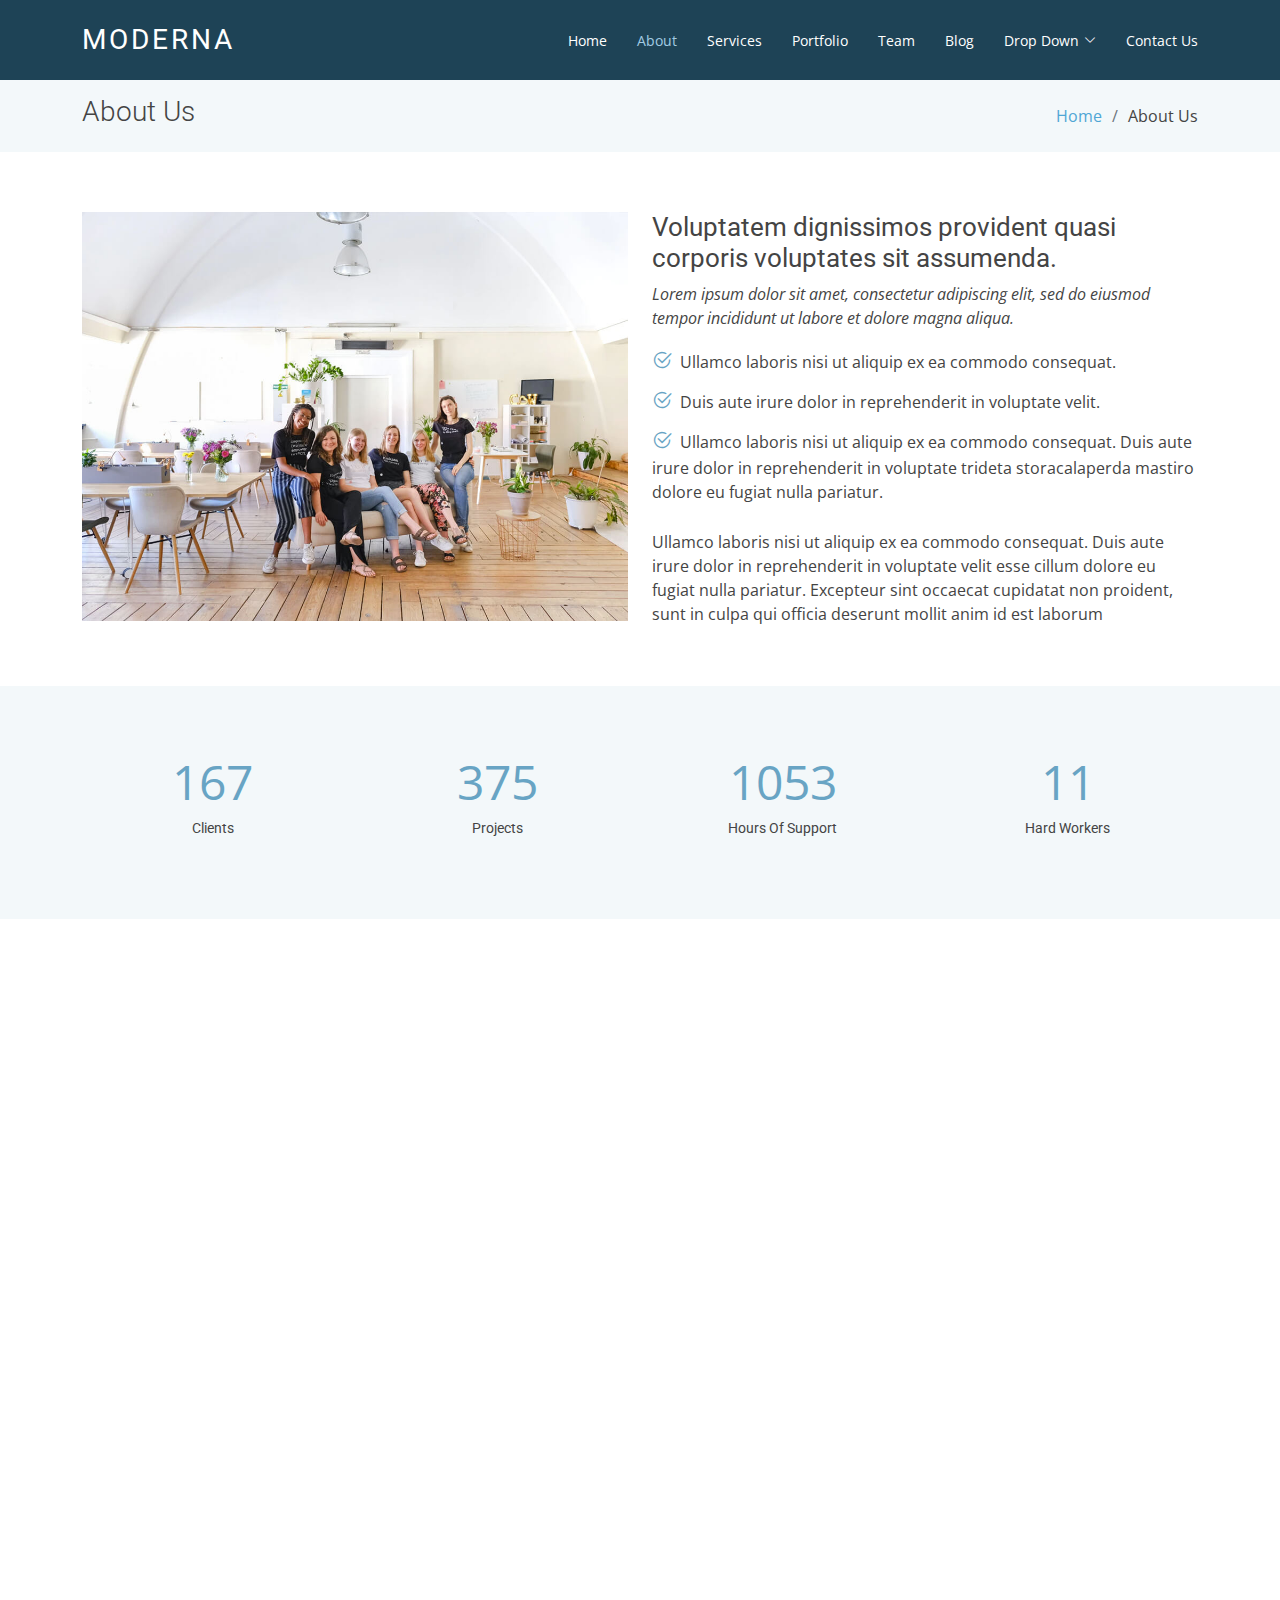
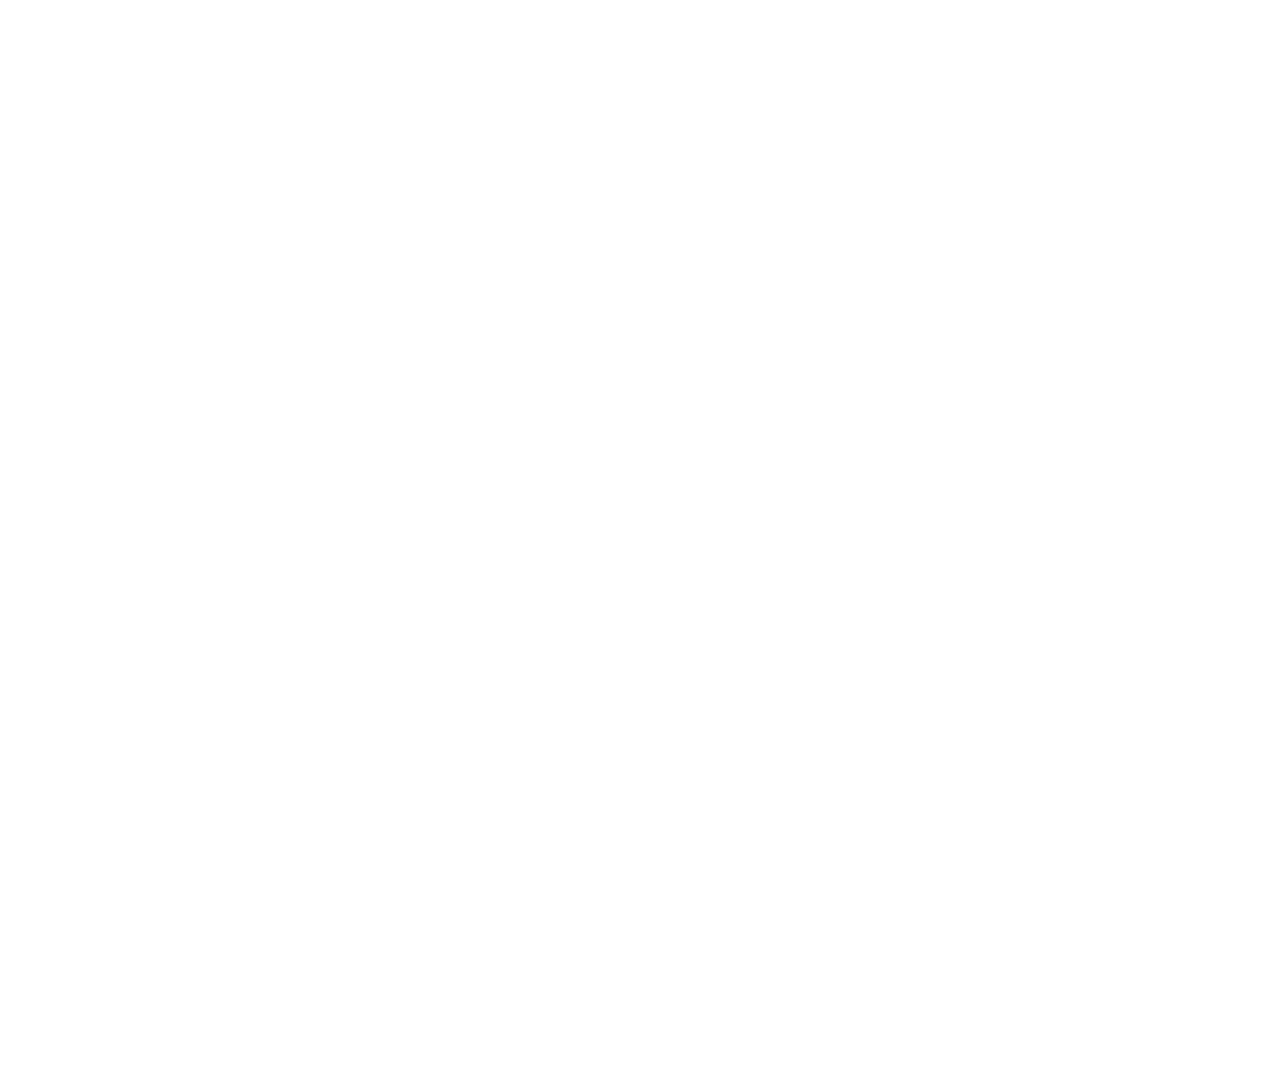
==== about.html @ 12388182 "first commit" ====
<!DOCTYPE html>
<html lang="en">

<head>
  <meta charset="utf-8">
  <meta content="width=device-width, initial-scale=1.0" name="viewport">

  <title>About - Moderna Bootstrap Template</title>
  <meta content="" name="description">
  <meta content="" name="keywords">

  <!-- Favicons -->
  <link href="assets/img/favicon.png" rel="icon">
  <link href="assets/img/apple-touch-icon.png" rel="apple-touch-icon">

  <!-- Google Fonts -->
  <link href="https://fonts.googleapis.com/css?family=Open+Sans:300,300i,400,400i,600,600i,700,700i|Roboto:300,300i,400,400i,500,500i,700,700i&display=swap" rel="stylesheet">

  <!-- Vendor CSS Files -->
  <link href="assets/vendor/animate.css/animate.min.css" rel="stylesheet">
  <link href="assets/vendor/aos/aos.css" rel="stylesheet">
  <link href="assets/vendor/bootstrap/css/bootstrap.min.css" rel="stylesheet">
  <link href="assets/vendor/bootstrap-icons/bootstrap-icons.css" rel="stylesheet">
  <link href="assets/vendor/boxicons/css/boxicons.min.css" rel="stylesheet">
  <link href="assets/vendor/glightbox/css/glightbox.min.css" rel="stylesheet">
  <link href="assets/vendor/swiper/swiper-bundle.min.css" rel="stylesheet">

  <!-- Template Main CSS File -->
  <link href="assets/css/style.css" rel="stylesheet">

  <!-- =======================================================
  * Template Name: Moderna
  * Updated: May 30 2023 with Bootstrap v5.3.0
  * Template URL: https://bootstrapmade.com/free-bootstrap-template-corporate-moderna/
  * Author: BootstrapMade.com
  * License: https://bootstrapmade.com/license/
  ======================================================== -->
</head>

<body>

  <!-- ======= Header ======= -->
  <header id="header" class="fixed-top d-flex align-items-center ">
    <div class="container d-flex justify-content-between align-items-center">

      <div class="logo">
        <h1 class="text-light"><a href="index.html"><span>Moderna</span></a></h1>
        <!-- Uncomment below if you prefer to use an image logo -->
        <!-- <a href="index.html"><img src="assets/img/logo.png" alt="" class="img-fluid"></a>-->
      </div>

      <nav id="navbar" class="navbar">
        <ul>
          <li><a class="" href="index.html">Home</a></li>
          <li><a class="active" href="about.html">About</a></li>
          <li><a href="services.html">Services</a></li>
          <li><a href="portfolio.html">Portfolio</a></li>
          <li><a href="team.html">Team</a></li>
          <li><a href="blog.html">Blog</a></li>
          <li class="dropdown"><a href="#"><span>Drop Down</span> <i class="bi bi-chevron-down"></i></a>
            <ul>
              <li><a href="#">Drop Down 1</a></li>
              <li class="dropdown"><a href="#"><span>Deep Drop Down</span> <i class="bi bi-chevron-right"></i></a>
                <ul>
                  <li><a href="#">Deep Drop Down 1</a></li>
                  <li><a href="#">Deep Drop Down 2</a></li>
                  <li><a href="#">Deep Drop Down 3</a></li>
                  <li><a href="#">Deep Drop Down 4</a></li>
                  <li><a href="#">Deep Drop Down 5</a></li>
                </ul>
              </li>
              <li><a href="#">Drop Down 2</a></li>
              <li><a href="#">Drop Down 3</a></li>
              <li><a href="#">Drop Down 4</a></li>
            </ul>
          </li>
          <li><a href="contact.html">Contact Us</a></li>
        </ul>
        <i class="bi bi-list mobile-nav-toggle"></i>
      </nav><!-- .navbar -->

    </div>
  </header><!-- End Header -->

  <main id="main">

    <!-- ======= About Us Section ======= -->
    <section class="breadcrumbs">
      <div class="container">

        <div class="d-flex justify-content-between align-items-center">
          <h2>About Us</h2>
          <ol>
            <li><a href="index.html">Home</a></li>
            <li>About Us</li>
          </ol>
        </div>

      </div>
    </section><!-- End About Us Section -->

    <!-- ======= About Section ======= -->
    <section class="about" data-aos="fade-up">
      <div class="container">

        <div class="row">
          <div class="col-lg-6">
            <img src="assets/img/about.jpg" class="img-fluid" alt="">
          </div>
          <div class="col-lg-6 pt-4 pt-lg-0">
            <h3>Voluptatem dignissimos provident quasi corporis voluptates sit assumenda.</h3>
            <p class="fst-italic">
              Lorem ipsum dolor sit amet, consectetur adipiscing elit, sed do eiusmod tempor incididunt ut labore et dolore
              magna aliqua.
            </p>
            <ul>
              <li><i class="bi bi-check2-circle"></i> Ullamco laboris nisi ut aliquip ex ea commodo consequat.</li>
              <li><i class="bi bi-check2-circle"></i> Duis aute irure dolor in reprehenderit in voluptate velit.</li>
              <li><i class="bi bi-check2-circle"></i> Ullamco laboris nisi ut aliquip ex ea commodo consequat. Duis aute irure dolor in reprehenderit in voluptate trideta storacalaperda mastiro dolore eu fugiat nulla pariatur.</li>
            </ul>
            <p>
              Ullamco laboris nisi ut aliquip ex ea commodo consequat. Duis aute irure dolor in reprehenderit in voluptate
              velit esse cillum dolore eu fugiat nulla pariatur. Excepteur sint occaecat cupidatat non proident, sunt in
              culpa qui officia deserunt mollit anim id est laborum
            </p>
          </div>
        </div>

      </div>
    </section><!-- End About Section -->

    <!-- ======= Facts Section ======= -->
    <section class="facts section-bg" data-aos="fade-up">
      <div class="container">

        <div class="row counters">

          <div class="col-lg-3 col-6 text-center">
            <span data-purecounter-start="0" data-purecounter-end="232" data-purecounter-duration="1" class="purecounter"></span>
            <p>Clients</p>
          </div>

          <div class="col-lg-3 col-6 text-center">
            <span data-purecounter-start="0" data-purecounter-end="521" data-purecounter-duration="1" class="purecounter"></span>
            <p>Projects</p>
          </div>

          <div class="col-lg-3 col-6 text-center">
            <span data-purecounter-start="0" data-purecounter-end="1463" data-purecounter-duration="1" class="purecounter"></span>
            <p>Hours Of Support</p>
          </div>

          <div class="col-lg-3 col-6 text-center">
            <span data-purecounter-start="0" data-purecounter-end="15" data-purecounter-duration="1" class="purecounter"></span>
            <p>Hard Workers</p>
          </div>

        </div>

      </div>
    </section><!-- End Facts Section -->

    <!-- ======= Our Skills Section ======= -->
    <section class="skills" data-aos="fade-up">
      <div class="container">

        <div class="section-title">
          <h2>Our Skills</h2>
          <p>Magnam dolores commodi suscipit. Necessitatibus eius consequatur ex aliquid fuga eum quidem. Sit sint consectetur velit. Quisquam quos quisquam cupiditate. Et nemo qui impedit suscipit alias ea. Quia fugiat sit in iste officiis commodi quidem hic quas.</p>
        </div>

        <div class="skills-content">

          <div class="progress">
            <div class="progress-bar bg-success" role="progressbar" aria-valuenow="100" aria-valuemin="0" aria-valuemax="100">
              <span class="skill">HTML <i class="val">100%</i></span>
            </div>
          </div>

          <div class="progress">
            <div class="progress-bar bg-info" role="progressbar" aria-valuenow="90" aria-valuemin="0" aria-valuemax="100">
              <span class="skill">CSS <i class="val">90%</i></span>
            </div>
          </div>

          <div class="progress">
            <div class="progress-bar bg-warning" role="progressbar" aria-valuenow="75" aria-valuemin="0" aria-valuemax="100">
              <span class="skill">JavaScript <i class="val">75%</i></span>
            </div>
          </div>

          <div class="progress">
            <div class="progress-bar bg-danger" role="progressbar" aria-valuenow="55" aria-valuemin="0" aria-valuemax="100">
              <span class="skill">Photoshop <i class="val">55%</i></span>
            </div>
          </div>

        </div>

      </div>
    </section><!-- End Our Skills Section -->

    <!-- ======= Tetstimonials Section ======= -->
    <section class="testimonials" data-aos="fade-up">
      <div class="container">

        <div class="section-title">
          <h2>Tetstimonials</h2>
          <p>Magnam dolores commodi suscipit. Necessitatibus eius consequatur ex aliquid fuga eum quidem. Sit sint consectetur velit. Quisquam quos quisquam cupiditate. Et nemo qui impedit suscipit alias ea. Quia fugiat sit in iste officiis commodi quidem hic quas.</p>
        </div>

        <div class="testimonials-carousel swiper">
          <div class="swiper-wrapper">
            <div class="testimonial-item swiper-slide">
              <img src="assets/img/testimonials/testimonials-1.jpg" class="testimonial-img" alt="">
              <h3>Saul Goodman</h3>
              <h4>Ceo &amp; Founder</h4>
              <p>
                <i class="bx bxs-quote-alt-left quote-icon-left"></i>
                Proin iaculis purus consequat sem cure digni ssim donec porttitora entum suscipit rhoncus. Accusantium quam, ultricies eget id, aliquam eget nibh et. Maecen aliquam, risus at semper.
                <i class="bx bxs-quote-alt-right quote-icon-right"></i>
              </p>
            </div>

            <div class="testimonial-item swiper-slide">
              <img src="assets/img/testimonials/testimonials-2.jpg" class="testimonial-img" alt="">
              <h3>Sara Wilsson</h3>
              <h4>Designer</h4>
              <p>
                <i class="bx bxs-quote-alt-left quote-icon-left"></i>
                Export tempor illum tamen malis malis eram quae irure esse labore quem cillum quid cillum eram malis quorum velit fore eram velit sunt aliqua noster fugiat irure amet legam anim culpa.
                <i class="bx bxs-quote-alt-right quote-icon-right"></i>
              </p>
            </div>

            <div class="testimonial-item swiper-slide">
              <img src="assets/img/testimonials/testimonials-3.jpg" class="testimonial-img" alt="">
              <h3>Jena Karlis</h3>
              <h4>Store Owner</h4>
              <p>
                <i class="bx bxs-quote-alt-left quote-icon-left"></i>
                Enim nisi quem export duis labore cillum quae magna enim sint quorum nulla quem veniam duis minim tempor labore quem eram duis noster aute amet eram fore quis sint minim.
                <i class="bx bxs-quote-alt-right quote-icon-right"></i>
              </p>
            </div>

            <div class="testimonial-item swiper-slide">
              <img src="assets/img/testimonials/testimonials-4.jpg" class="testimonial-img" alt="">
              <h3>Matt Brandon</h3>
              <h4>Freelancer</h4>
              <p>
                <i class="bx bxs-quote-alt-left quote-icon-left"></i>
                Fugiat enim eram quae cillum dolore dolor amet nulla culpa multos export minim fugiat minim velit minim dolor enim duis veniam ipsum anim magna sunt elit fore quem dolore labore illum veniam.
                <i class="bx bxs-quote-alt-right quote-icon-right"></i>
              </p>
            </div>

            <div class="testimonial-item swiper-slide">
              <img src="assets/img/testimonials/testimonials-5.jpg" class="testimonial-img" alt="">
              <h3>John Larson</h3>
              <h4>Entrepreneur</h4>
              <p>
                <i class="bx bxs-quote-alt-left quote-icon-left"></i>
                Quis quorum aliqua sint quem legam fore sunt eram irure aliqua veniam tempor noster veniam enim culpa labore duis sunt culpa nulla illum cillum fugiat legam esse veniam culpa fore nisi cillum quid.
                <i class="bx bxs-quote-alt-right quote-icon-right"></i>
              </p>
            </div>
          </div>
          <div class="swiper-pagination"></div>
        </div>

      </div>
    </section><!-- End Ttstimonials Section -->

  </main><!-- End #main -->

  <!-- ======= Footer ======= -->
  <footer id="footer" data-aos="fade-up" data-aos-easing="ease-in-out" data-aos-duration="500">

    <div class="footer-newsletter">
      <div class="container">
        <div class="row">
          <div class="col-lg-6">
            <h4>Our Newsletter</h4>
            <p>Tamen quem nulla quae legam multos aute sint culpa legam noster magna</p>
          </div>
          <div class="col-lg-6">
            <form action="" method="post">
              <input type="email" name="email"><input type="submit" value="Subscribe">
            </form>
          </div>
        </div>
      </div>
    </div>

    <div class="footer-top">
      <div class="container">
        <div class="row">

          <div class="col-lg-3 col-md-6 footer-links">
            <h4>Useful Links</h4>
            <ul>
              <li><i class="bx bx-chevron-right"></i> <a href="#">Home</a></li>
              <li><i class="bx bx-chevron-right"></i> <a href="#">About us</a></li>
              <li><i class="bx bx-chevron-right"></i> <a href="#">Services</a></li>
              <li><i class="bx bx-chevron-right"></i> <a href="#">Terms of service</a></li>
              <li><i class="bx bx-chevron-right"></i> <a href="#">Privacy policy</a></li>
            </ul>
          </div>

          <div class="col-lg-3 col-md-6 footer-links">
            <h4>Our Services</h4>
            <ul>
              <li><i class="bx bx-chevron-right"></i> <a href="#">Web Design</a></li>
              <li><i class="bx bx-chevron-right"></i> <a href="#">Web Development</a></li>
              <li><i class="bx bx-chevron-right"></i> <a href="#">Product Management</a></li>
              <li><i class="bx bx-chevron-right"></i> <a href="#">Marketing</a></li>
              <li><i class="bx bx-chevron-right"></i> <a href="#">Graphic Design</a></li>
            </ul>
          </div>

          <div class="col-lg-3 col-md-6 footer-contact">
            <h4>Contact Us</h4>
            <p>
              A108 Adam Street <br>
              New York, NY 535022<br>
              United States <br><br>
              <strong>Phone:</strong> +1 5589 55488 55<br>
              <strong>Email:</strong> info@example.com<br>
            </p>

          </div>

          <div class="col-lg-3 col-md-6 footer-info">
            <h3>About Moderna</h3>
            <p>Cras fermentum odio eu feugiat lide par naso tierra. Justo eget nada terra videa magna derita valies darta donna mare fermentum iaculis eu non diam phasellus.</p>
            <div class="social-links mt-3">
              <a href="#" class="twitter"><i class="bx bxl-twitter"></i></a>
              <a href="#" class="facebook"><i class="bx bxl-facebook"></i></a>
              <a href="#" class="instagram"><i class="bx bxl-instagram"></i></a>
              <a href="#" class="linkedin"><i class="bx bxl-linkedin"></i></a>
            </div>
          </div>

        </div>
      </div>
    </div>

    <div class="container">
      <div class="copyright">
        &copy; Copyright <strong><span>Moderna</span></strong>. All Rights Reserved
      </div>
      <div class="credits">
        <!-- All the links in the footer should remain intact. -->
        <!-- You can delete the links only if you purchased the pro version. -->
        <!-- Licensing information: https://bootstrapmade.com/license/ -->
        <!-- Purchase the pro version with working PHP/AJAX contact form: https://bootstrapmade.com/free-bootstrap-template-corporate-moderna/ -->
        Designed by <a href="https://bootstrapmade.com/">BootstrapMade</a>
      </div>
    </div>
  </footer><!-- End Footer -->

  <a href="#" class="back-to-top d-flex align-items-center justify-content-center"><i class="bi bi-arrow-up-short"></i></a>

  <!-- Vendor JS Files -->
  <script src="assets/vendor/purecounter/purecounter_vanilla.js"></script>
  <script src="assets/vendor/aos/aos.js"></script>
  <script src="assets/vendor/bootstrap/js/bootstrap.bundle.min.js"></script>
  <script src="assets/vendor/glightbox/js/glightbox.min.js"></script>
  <script src="assets/vendor/isotope-layout/isotope.pkgd.min.js"></script>
  <script src="assets/vendor/swiper/swiper-bundle.min.js"></script>
  <script src="assets/vendor/waypoints/noframework.waypoints.js"></script>
  <script src="assets/vendor/php-email-form/validate.js"></script>

  <!-- Template Main JS File -->
  <script src="assets/js/main.js"></script>

</body>

</html>
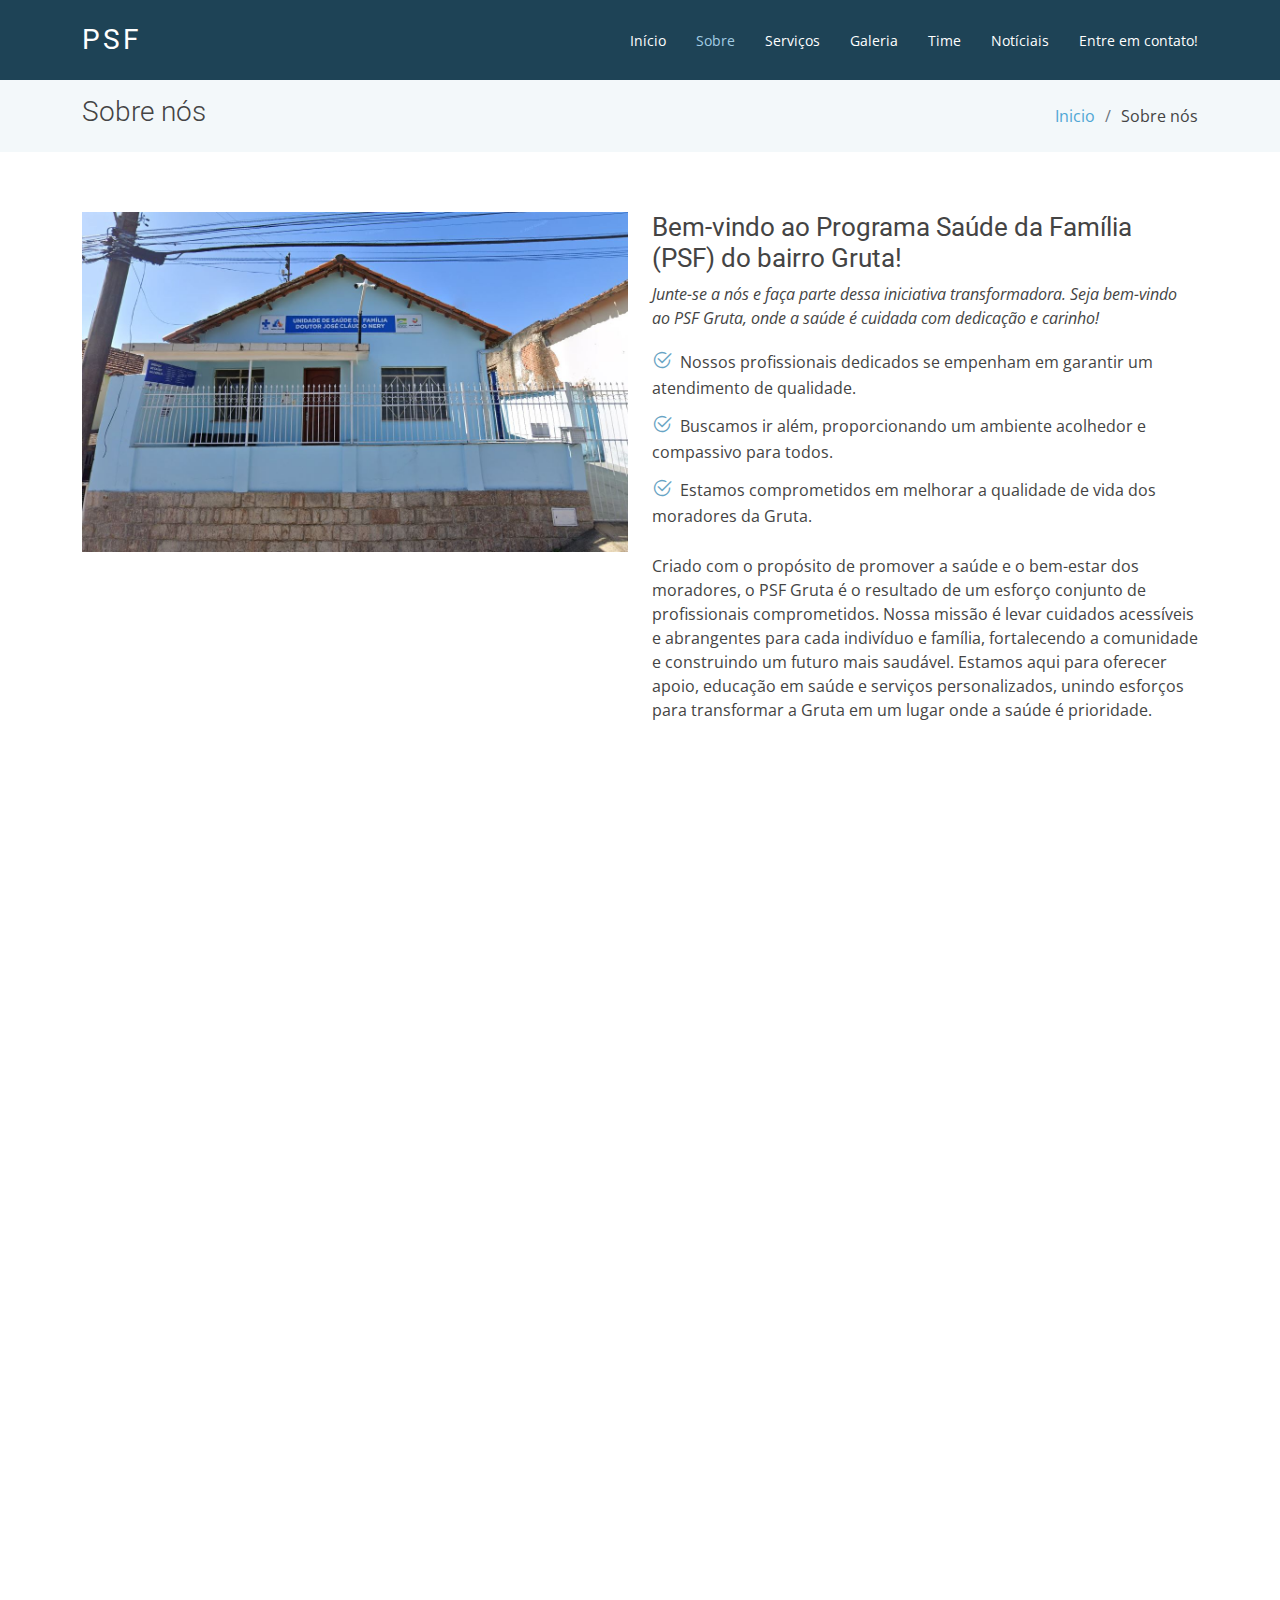
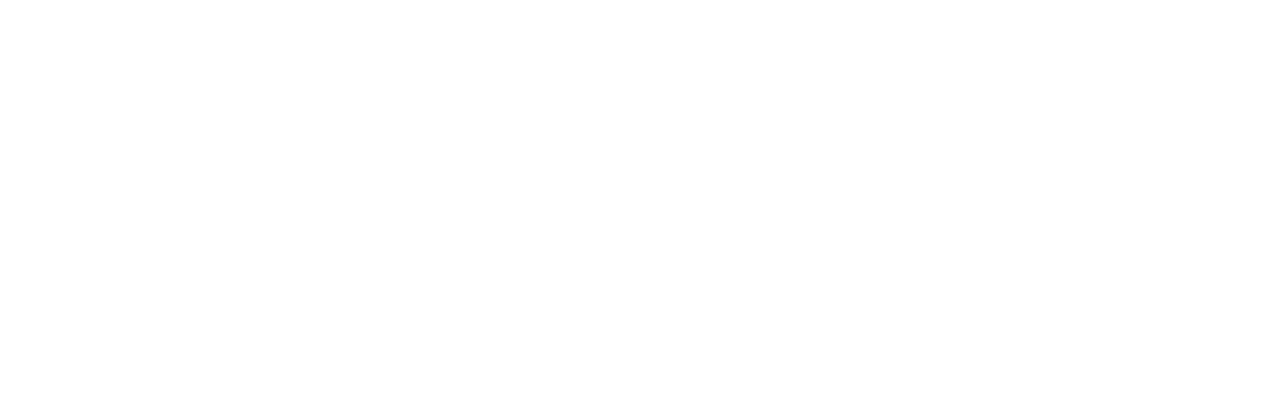
==== commit e3e34a92: "index e about concluidos" ====
--- a/about.html
+++ b/about.html
@@ -5,7 +5,7 @@
   <meta charset="utf-8">
   <meta content="width=device-width, initial-scale=1.0" name="viewport">
 
-  <title>About - Moderna Bootstrap Template</title>
+  <title>Programa Saúde da Família - Sobre</title>
   <meta content="" name="description">
   <meta content="" name="keywords">
 
@@ -44,37 +44,22 @@
     <div class="container d-flex justify-content-between align-items-center">
 
       <div class="logo">
-        <h1 class="text-light"><a href="index.html"><span>Moderna</span></a></h1>
+        <h1 class="text-light"><a href="index.html"><span>PSF</span></a></h1>
         <!-- Uncomment below if you prefer to use an image logo -->
         <!-- <a href="index.html"><img src="assets/img/logo.png" alt="" class="img-fluid"></a>-->
       </div>
 
       <nav id="navbar" class="navbar">
         <ul>
-          <li><a class="" href="index.html">Home</a></li>
-          <li><a class="active" href="about.html">About</a></li>
-          <li><a href="services.html">Services</a></li>
-          <li><a href="portfolio.html">Portfolio</a></li>
-          <li><a href="team.html">Team</a></li>
-          <li><a href="blog.html">Blog</a></li>
-          <li class="dropdown"><a href="#"><span>Drop Down</span> <i class="bi bi-chevron-down"></i></a>
-            <ul>
-              <li><a href="#">Drop Down 1</a></li>
-              <li class="dropdown"><a href="#"><span>Deep Drop Down</span> <i class="bi bi-chevron-right"></i></a>
-                <ul>
-                  <li><a href="#">Deep Drop Down 1</a></li>
-                  <li><a href="#">Deep Drop Down 2</a></li>
-                  <li><a href="#">Deep Drop Down 3</a></li>
-                  <li><a href="#">Deep Drop Down 4</a></li>
-                  <li><a href="#">Deep Drop Down 5</a></li>
-                </ul>
-              </li>
-              <li><a href="#">Drop Down 2</a></li>
-              <li><a href="#">Drop Down 3</a></li>
-              <li><a href="#">Drop Down 4</a></li>
-            </ul>
-          </li>
-          <li><a href="contact.html">Contact Us</a></li>
+          <ul>
+          <li><a href="index.html">Início</a></li>
+          <li><a class="active" href="about.html">Sobre</a></li>
+          <li><a href="services.html">Serviços</a></li>
+          <li><a href="portfolio.html">Galeria</a></li>
+          <li><a href="team.html">Time</a></li>
+          <li><a href="blog.html">Notíciais</a></li>
+          <li><a href="contact.html">Entre em contato!</a></li>
+        </ul>
         </ul>
         <i class="bi bi-list mobile-nav-toggle"></i>
       </nav><!-- .navbar -->
@@ -89,10 +74,10 @@
       <div class="container">
 
         <div class="d-flex justify-content-between align-items-center">
-          <h2>About Us</h2>
+          <h2>Sobre nós</h2>
           <ol>
-            <li><a href="index.html">Home</a></li>
-            <li>About Us</li>
+            <li><a href="index.html">Inicio</a></li>
+            <li>Sobre nós</li>
           </ol>
         </div>
 
@@ -108,90 +93,60 @@
             <img src="assets/img/about.jpg" class="img-fluid" alt="">
           </div>
           <div class="col-lg-6 pt-4 pt-lg-0">
-            <h3>Voluptatem dignissimos provident quasi corporis voluptates sit assumenda.</h3>
+            <h3>Bem-vindo ao Programa Saúde da Família (PSF) do bairro Gruta!</h3>
             <p class="fst-italic">
-              Lorem ipsum dolor sit amet, consectetur adipiscing elit, sed do eiusmod tempor incididunt ut labore et dolore
-              magna aliqua.
+              Junte-se a nós e faça parte dessa iniciativa transformadora. Seja bem-vindo ao PSF Gruta, onde a saúde é cuidada com dedicação e carinho!
             </p>
             <ul>
-              <li><i class="bi bi-check2-circle"></i> Ullamco laboris nisi ut aliquip ex ea commodo consequat.</li>
-              <li><i class="bi bi-check2-circle"></i> Duis aute irure dolor in reprehenderit in voluptate velit.</li>
-              <li><i class="bi bi-check2-circle"></i> Ullamco laboris nisi ut aliquip ex ea commodo consequat. Duis aute irure dolor in reprehenderit in voluptate trideta storacalaperda mastiro dolore eu fugiat nulla pariatur.</li>
+              <li><i class="bi bi-check2-circle"></i> Nossos profissionais dedicados se empenham em garantir um atendimento de qualidade.</li>
+              <li><i class="bi bi-check2-circle"></i> Buscamos ir além, proporcionando um ambiente acolhedor e compassivo para todos.</li>
+              <li><i class="bi bi-check2-circle"></i> Estamos comprometidos em melhorar a qualidade de vida dos moradores da Gruta.</li>
             </ul>
             <p>
-              Ullamco laboris nisi ut aliquip ex ea commodo consequat. Duis aute irure dolor in reprehenderit in voluptate
-              velit esse cillum dolore eu fugiat nulla pariatur. Excepteur sint occaecat cupidatat non proident, sunt in
-              culpa qui officia deserunt mollit anim id est laborum
+              Criado com o propósito de promover a saúde e o
+              bem-estar dos moradores, o PSF Gruta é o resultado de um esforço conjunto de profissionais comprometidos. Nossa
+              missão é levar cuidados acessíveis e abrangentes para cada indivíduo e família, fortalecendo a comunidade e
+              construindo um futuro mais saudável. Estamos aqui para oferecer apoio, educação em saúde e serviços
+              personalizados, unindo esforços para transformar a Gruta em um lugar onde a saúde é prioridade.
             </p>
           </div>
         </div>
 
       </div>
     </section><!-- End About Section -->
-
-    <!-- ======= Facts Section ======= -->
-    <section class="facts section-bg" data-aos="fade-up">
-      <div class="container">
-
-        <div class="row counters">
-
-          <div class="col-lg-3 col-6 text-center">
-            <span data-purecounter-start="0" data-purecounter-end="232" data-purecounter-duration="1" class="purecounter"></span>
-            <p>Clients</p>
-          </div>
-
-          <div class="col-lg-3 col-6 text-center">
-            <span data-purecounter-start="0" data-purecounter-end="521" data-purecounter-duration="1" class="purecounter"></span>
-            <p>Projects</p>
-          </div>
-
-          <div class="col-lg-3 col-6 text-center">
-            <span data-purecounter-start="0" data-purecounter-end="1463" data-purecounter-duration="1" class="purecounter"></span>
-            <p>Hours Of Support</p>
-          </div>
-
-          <div class="col-lg-3 col-6 text-center">
-            <span data-purecounter-start="0" data-purecounter-end="15" data-purecounter-duration="1" class="purecounter"></span>
-            <p>Hard Workers</p>
-          </div>
-
-        </div>
-
-      </div>
-    </section><!-- End Facts Section -->
 
     <!-- ======= Our Skills Section ======= -->
     <section class="skills" data-aos="fade-up">
       <div class="container">
 
         <div class="section-title">
-          <h2>Our Skills</h2>
-          <p>Magnam dolores commodi suscipit. Necessitatibus eius consequatur ex aliquid fuga eum quidem. Sit sint consectetur velit. Quisquam quos quisquam cupiditate. Et nemo qui impedit suscipit alias ea. Quia fugiat sit in iste officiis commodi quidem hic quas.</p>
+          <h2>Nossas qualidades!</h2>
+          <p>O Programa Saúde da Família (PSF) possui diversas qualidades que o tornam uma iniciativa de destaque na promoção da saúde e no cuidado com a comunidade. Aqui estão algumas das nossas principais qualidades:</p>
         </div>
 
         <div class="skills-content">
 
           <div class="progress">
-            <div class="progress-bar bg-success" role="progressbar" aria-valuenow="100" aria-valuemin="0" aria-valuemax="100">
-              <span class="skill">HTML <i class="val">100%</i></span>
-            </div>
-          </div>
-
-          <div class="progress">
-            <div class="progress-bar bg-info" role="progressbar" aria-valuenow="90" aria-valuemin="0" aria-valuemax="100">
-              <span class="skill">CSS <i class="val">90%</i></span>
-            </div>
-          </div>
-
-          <div class="progress">
-            <div class="progress-bar bg-warning" role="progressbar" aria-valuenow="75" aria-valuemin="0" aria-valuemax="100">
-              <span class="skill">JavaScript <i class="val">75%</i></span>
-            </div>
-          </div>
-
-          <div class="progress">
-            <div class="progress-bar bg-danger" role="progressbar" aria-valuenow="55" aria-valuemin="0" aria-valuemax="100">
-              <span class="skill">Photoshop <i class="val">55%</i></span>
+            <div class="progress-bar bg-success" role="progressbar" aria-valuenow="97" aria-valuemin="0" aria-valuemax="100">
+              <span class="skill">Acompanhamento</span>
+            </div>
+          </div>
+
+          <div class="progress">
+            <div class="progress-bar bg-info" role="progressbar" aria-valuenow="92" aria-valuemin="0" aria-valuemax="100">
+              <span class="skill">Atendimento</span>
+            </div>
+          </div>
+
+          <div class="progress">
+            <div class="progress-bar bg-warning" role="progressbar" aria-valuenow="95" aria-valuemin="0" aria-valuemax="100">
+              <span class="skill">Vacinação</span>
+            </div>
+          </div>
+
+          <div class="progress">
+            <div class="progress-bar bg-danger" role="progressbar" aria-valuenow="99" aria-valuemin="0" aria-valuemax="100">
+              <span class="skill">Profissionais</span>
             </div>
           </div>
 
@@ -199,94 +154,20 @@
 
       </div>
     </section><!-- End Our Skills Section -->
-
-    <!-- ======= Tetstimonials Section ======= -->
-    <section class="testimonials" data-aos="fade-up">
-      <div class="container">
-
-        <div class="section-title">
-          <h2>Tetstimonials</h2>
-          <p>Magnam dolores commodi suscipit. Necessitatibus eius consequatur ex aliquid fuga eum quidem. Sit sint consectetur velit. Quisquam quos quisquam cupiditate. Et nemo qui impedit suscipit alias ea. Quia fugiat sit in iste officiis commodi quidem hic quas.</p>
-        </div>
-
-        <div class="testimonials-carousel swiper">
-          <div class="swiper-wrapper">
-            <div class="testimonial-item swiper-slide">
-              <img src="assets/img/testimonials/testimonials-1.jpg" class="testimonial-img" alt="">
-              <h3>Saul Goodman</h3>
-              <h4>Ceo &amp; Founder</h4>
-              <p>
-                <i class="bx bxs-quote-alt-left quote-icon-left"></i>
-                Proin iaculis purus consequat sem cure digni ssim donec porttitora entum suscipit rhoncus. Accusantium quam, ultricies eget id, aliquam eget nibh et. Maecen aliquam, risus at semper.
-                <i class="bx bxs-quote-alt-right quote-icon-right"></i>
-              </p>
-            </div>
-
-            <div class="testimonial-item swiper-slide">
-              <img src="assets/img/testimonials/testimonials-2.jpg" class="testimonial-img" alt="">
-              <h3>Sara Wilsson</h3>
-              <h4>Designer</h4>
-              <p>
-                <i class="bx bxs-quote-alt-left quote-icon-left"></i>
-                Export tempor illum tamen malis malis eram quae irure esse labore quem cillum quid cillum eram malis quorum velit fore eram velit sunt aliqua noster fugiat irure amet legam anim culpa.
-                <i class="bx bxs-quote-alt-right quote-icon-right"></i>
-              </p>
-            </div>
-
-            <div class="testimonial-item swiper-slide">
-              <img src="assets/img/testimonials/testimonials-3.jpg" class="testimonial-img" alt="">
-              <h3>Jena Karlis</h3>
-              <h4>Store Owner</h4>
-              <p>
-                <i class="bx bxs-quote-alt-left quote-icon-left"></i>
-                Enim nisi quem export duis labore cillum quae magna enim sint quorum nulla quem veniam duis minim tempor labore quem eram duis noster aute amet eram fore quis sint minim.
-                <i class="bx bxs-quote-alt-right quote-icon-right"></i>
-              </p>
-            </div>
-
-            <div class="testimonial-item swiper-slide">
-              <img src="assets/img/testimonials/testimonials-4.jpg" class="testimonial-img" alt="">
-              <h3>Matt Brandon</h3>
-              <h4>Freelancer</h4>
-              <p>
-                <i class="bx bxs-quote-alt-left quote-icon-left"></i>
-                Fugiat enim eram quae cillum dolore dolor amet nulla culpa multos export minim fugiat minim velit minim dolor enim duis veniam ipsum anim magna sunt elit fore quem dolore labore illum veniam.
-                <i class="bx bxs-quote-alt-right quote-icon-right"></i>
-              </p>
-            </div>
-
-            <div class="testimonial-item swiper-slide">
-              <img src="assets/img/testimonials/testimonials-5.jpg" class="testimonial-img" alt="">
-              <h3>John Larson</h3>
-              <h4>Entrepreneur</h4>
-              <p>
-                <i class="bx bxs-quote-alt-left quote-icon-left"></i>
-                Quis quorum aliqua sint quem legam fore sunt eram irure aliqua veniam tempor noster veniam enim culpa labore duis sunt culpa nulla illum cillum fugiat legam esse veniam culpa fore nisi cillum quid.
-                <i class="bx bxs-quote-alt-right quote-icon-right"></i>
-              </p>
-            </div>
-          </div>
-          <div class="swiper-pagination"></div>
-        </div>
-
-      </div>
-    </section><!-- End Ttstimonials Section -->
-
   </main><!-- End #main -->
 
   <!-- ======= Footer ======= -->
   <footer id="footer" data-aos="fade-up" data-aos-easing="ease-in-out" data-aos-duration="500">
-
     <div class="footer-newsletter">
       <div class="container">
         <div class="row">
           <div class="col-lg-6">
-            <h4>Our Newsletter</h4>
-            <p>Tamen quem nulla quae legam multos aute sint culpa legam noster magna</p>
+            <h4>Quer receber as notícias mais recentes sobre o PSF?</h4>
+            <p>Deixe aqui o seu E-mail para receber as mais novas informações sobre o Programa de Saúde da Família.</p>
           </div>
           <div class="col-lg-6">
             <form action="" method="post">
-              <input type="email" name="email"><input type="submit" value="Subscribe">
+              <input type="email" name="email"><input type="submit" value="Enviar">
             </form>
           </div>
         </div>
@@ -298,57 +179,51 @@
         <div class="row">
 
           <div class="col-lg-3 col-md-6 footer-links">
-            <h4>Useful Links</h4>
+            <h4>Links úteis</h4>
             <ul>
-              <li><i class="bx bx-chevron-right"></i> <a href="#">Home</a></li>
-              <li><i class="bx bx-chevron-right"></i> <a href="#">About us</a></li>
-              <li><i class="bx bx-chevron-right"></i> <a href="#">Services</a></li>
-              <li><i class="bx bx-chevron-right"></i> <a href="#">Terms of service</a></li>
-              <li><i class="bx bx-chevron-right"></i> <a href="#">Privacy policy</a></li>
+              <li><i class="bx bx-chevron-right"></i> <a href="#">Inicio</a></li>
+              <li><i class="bx bx-chevron-right"></i> <a href="#">Sobre nós</a></li>
+              <li><i class="bx bx-chevron-right"></i> <a href="#">Serviços</a></li>
             </ul>
           </div>
 
           <div class="col-lg-3 col-md-6 footer-links">
-            <h4>Our Services</h4>
+            <h4>Nossos Serviços</h4>
             <ul>
-              <li><i class="bx bx-chevron-right"></i> <a href="#">Web Design</a></li>
-              <li><i class="bx bx-chevron-right"></i> <a href="#">Web Development</a></li>
-              <li><i class="bx bx-chevron-right"></i> <a href="#">Product Management</a></li>
-              <li><i class="bx bx-chevron-right"></i> <a href="#">Marketing</a></li>
-              <li><i class="bx bx-chevron-right"></i> <a href="#">Graphic Design</a></li>
+              <li><i class="bx bx-chevron-right"></i> <a href="#">Consultas médicas</a></li>
+              <li><i class="bx bx-chevron-right"></i> <a href="#">Consultas de enfermagem</a></li>
+              <li><i class="bx bx-chevron-right"></i> <a href="#">Visita domiciliar</a></li>
+              <li><i class="bx bx-chevron-right"></i> <a href="#">Vacinação</a></li>
             </ul>
           </div>
 
           <div class="col-lg-3 col-md-6 footer-contact">
-            <h4>Contact Us</h4>
+            <h4>Fale conosco!</h4>
             <p>
-              A108 Adam Street <br>
-              New York, NY 535022<br>
-              United States <br><br>
-              <strong>Phone:</strong> +1 5589 55488 55<br>
+              R. XV de Novembro, 115 <br>
+              Machado, MG, 37750-000<br>
+              Brasil <br><br>
+              <strong>Telefone:</strong> +55 (35) 3040-0772<br>
               <strong>Email:</strong> info@example.com<br>
             </p>
 
           </div>
 
           <div class="col-lg-3 col-md-6 footer-info">
-            <h3>About Moderna</h3>
-            <p>Cras fermentum odio eu feugiat lide par naso tierra. Justo eget nada terra videa magna derita valies darta donna mare fermentum iaculis eu non diam phasellus.</p>
+            <h3>Redes sociais do Gov. de Machado</h3>
+            <p>Acompanhe-nos nas redes sociais!</p>
             <div class="social-links mt-3">
-              <a href="#" class="twitter"><i class="bx bxl-twitter"></i></a>
-              <a href="#" class="facebook"><i class="bx bxl-facebook"></i></a>
-              <a href="#" class="instagram"><i class="bx bxl-instagram"></i></a>
-              <a href="#" class="linkedin"><i class="bx bxl-linkedin"></i></a>
-            </div>
-          </div>
-
+              <a href="https://www.facebook.com/prefeiturademachado" target="_blank" class="facebook"><i class="bx bxl-facebook"></i></a>
+              <a href="https://www.instagram.com/prefeiturademachado/" target="_blank" class="instagram"><i class="bx bxl-instagram"></i></a>
+            </div>
+          </div>
         </div>
       </div>
     </div>
 
     <div class="container">
       <div class="copyright">
-        &copy; Copyright <strong><span>Moderna</span></strong>. All Rights Reserved
+        &copy; Copyright <strong><span>PSF e Moderna</span></strong>. All Rights Reserved
       </div>
       <div class="credits">
         <!-- All the links in the footer should remain intact. -->
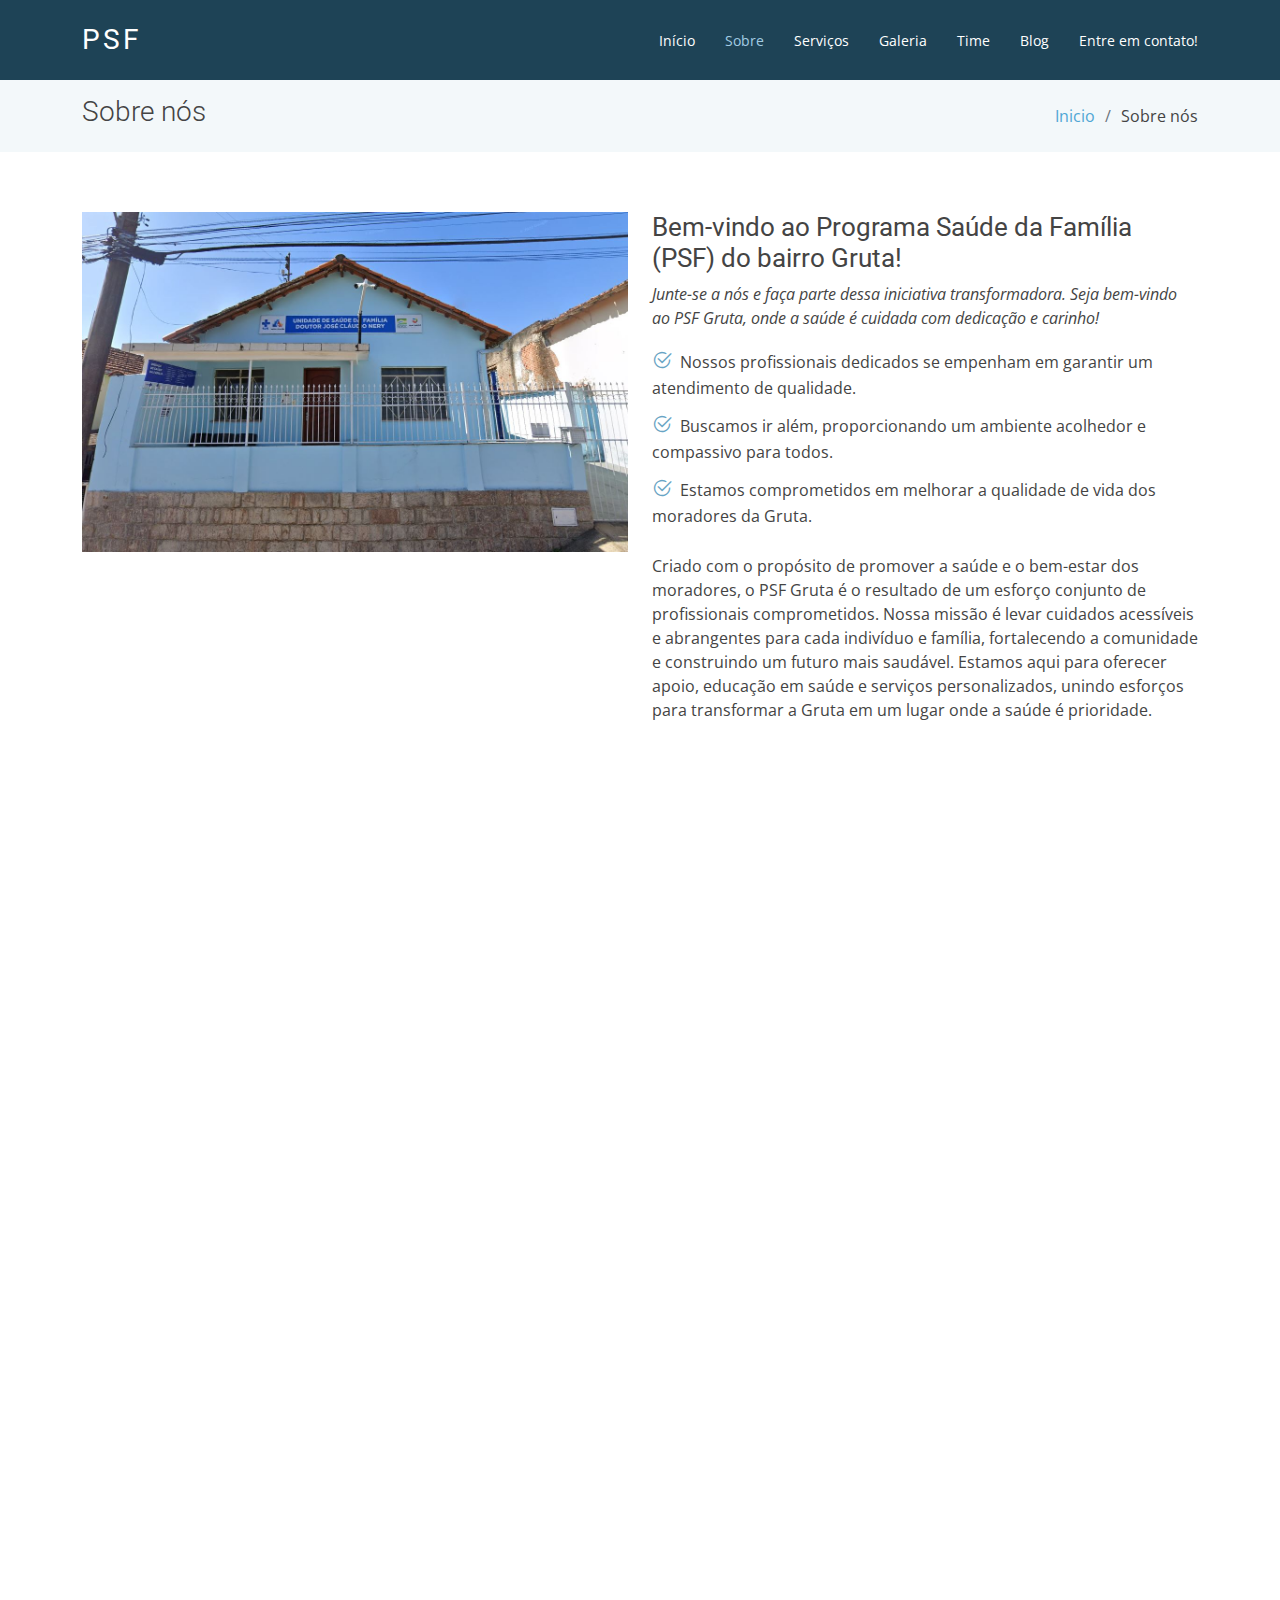
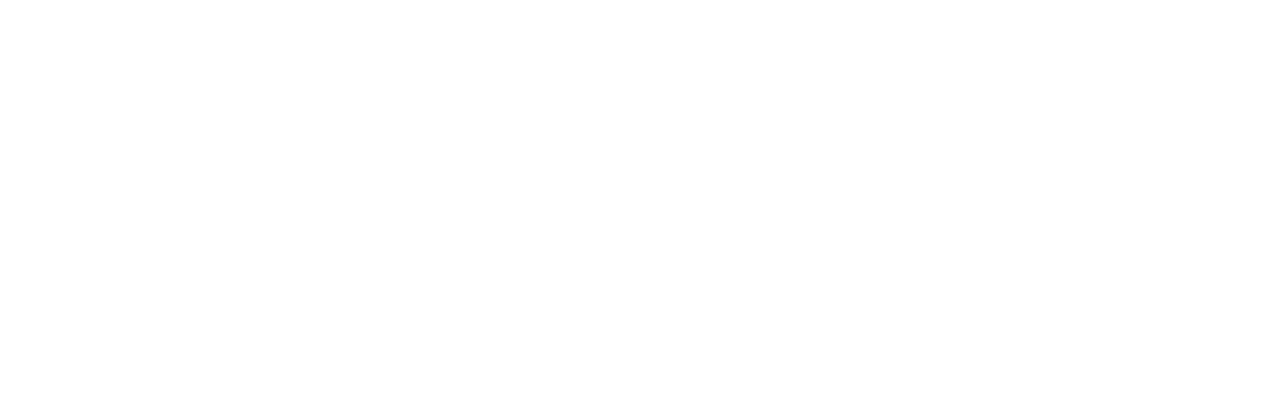
==== commit 3aab287f: "blog e mais alguns ajustes" ====
--- a/about.html
+++ b/about.html
@@ -57,7 +57,7 @@
           <li><a href="services.html">Serviços</a></li>
           <li><a href="portfolio.html">Galeria</a></li>
           <li><a href="team.html">Time</a></li>
-          <li><a href="blog.html">Notíciais</a></li>
+          <li><a href="blog.html">Blog</a></li>
           <li><a href="contact.html">Entre em contato!</a></li>
         </ul>
         </ul>
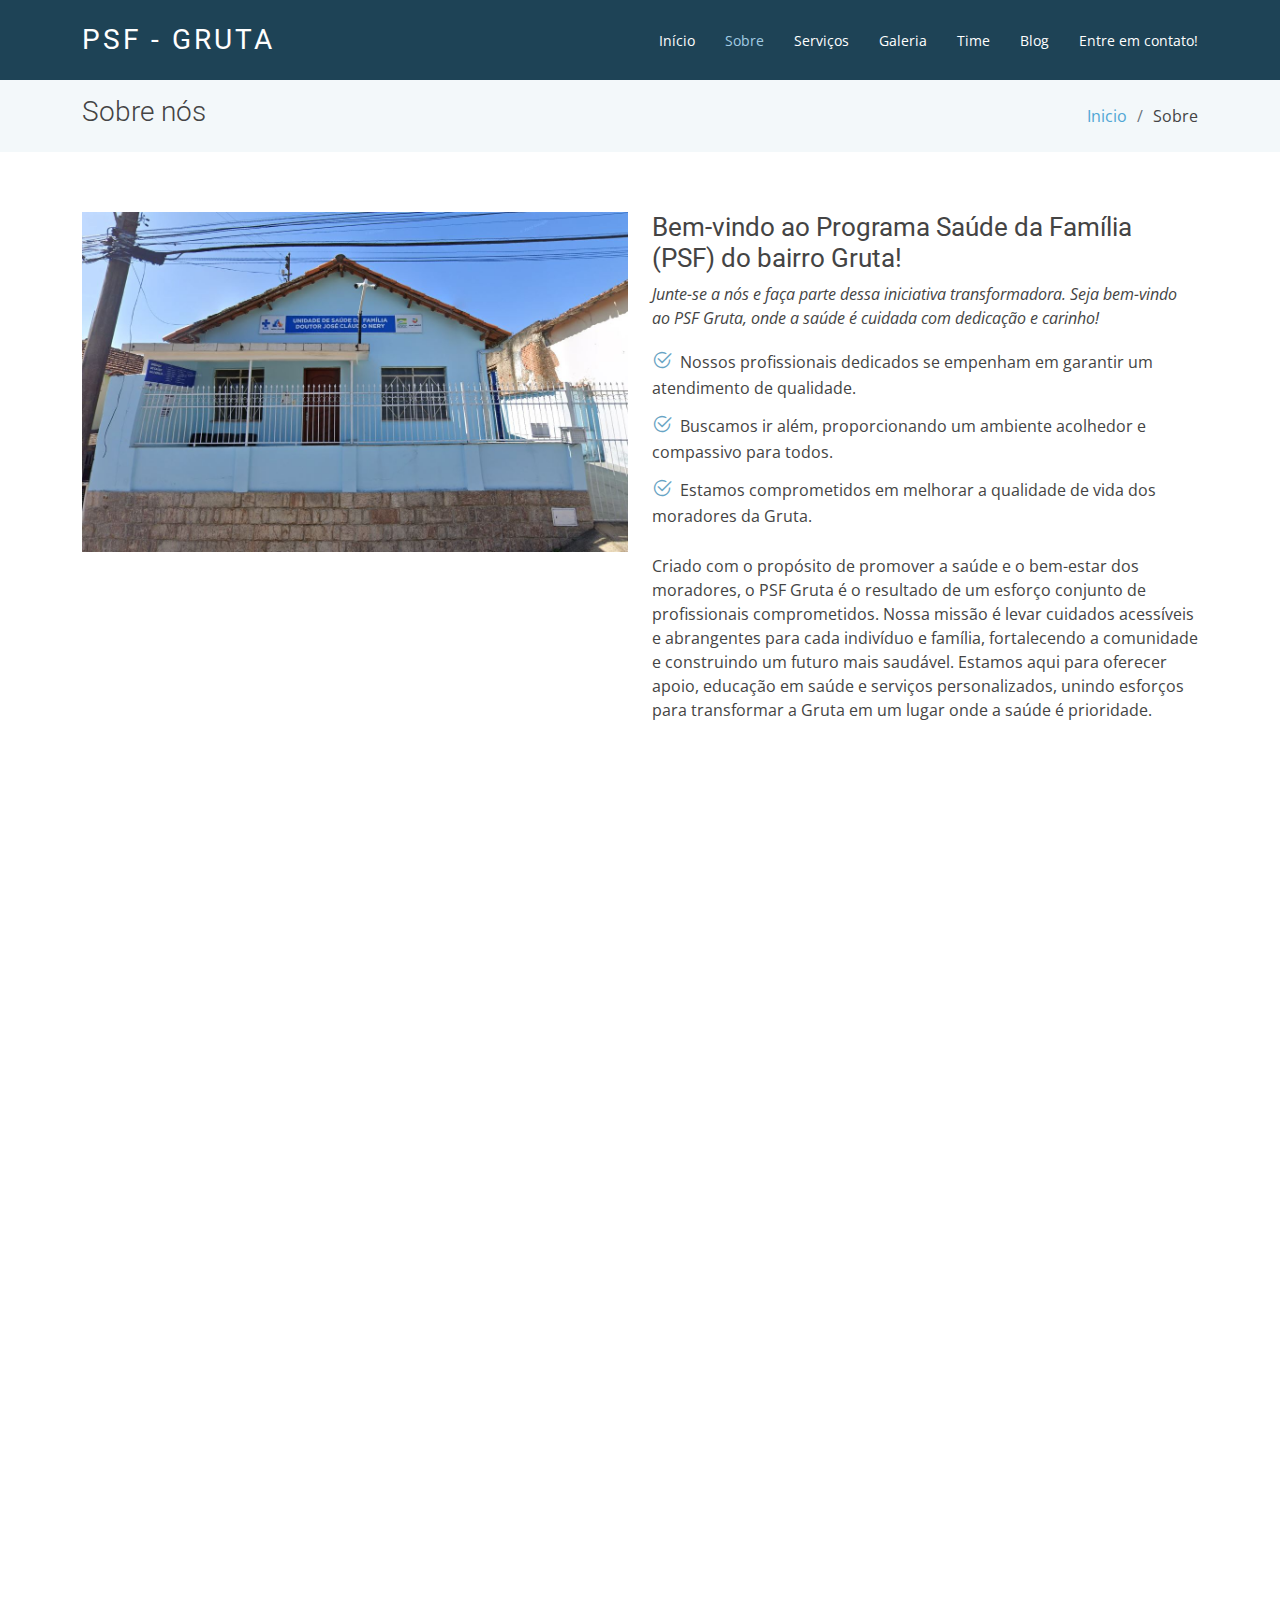
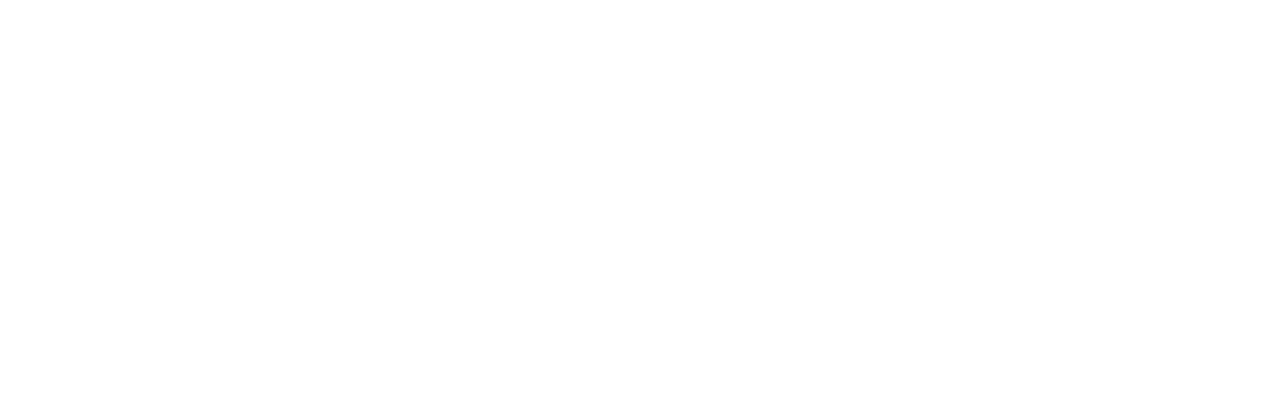
==== commit 2d8e944f: "Realizando correções e ajustes de detalhes" ====
--- a/about.html
+++ b/about.html
@@ -1,32 +1,34 @@
 <!DOCTYPE html>
-<html lang="en">
+<html lang="pt-br">
 
 <head>
   <meta charset="utf-8">
   <meta content="width=device-width, initial-scale=1.0" name="viewport">
 
-  <title>Programa Saúde da Família - Sobre</title>
+  <title>PSF - Sobre</title>
   <meta content="" name="description">
   <meta content="" name="keywords">
 
   <!-- Favicons -->
-  <link href="assets/img/favicon.png" rel="icon">
-  <link href="assets/img/apple-touch-icon.png" rel="apple-touch-icon">
+  <link href="./assets/img/favicon.ico" rel="icon">
+  <link href="./assets/img/apple-touch-icon.png" rel="apple-touch-icon">
 
   <!-- Google Fonts -->
-  <link href="https://fonts.googleapis.com/css?family=Open+Sans:300,300i,400,400i,600,600i,700,700i|Roboto:300,300i,400,400i,500,500i,700,700i&display=swap" rel="stylesheet">
+  <link
+    href="https://fonts.googleapis.com/css?family=Open+Sans:300,300i,400,400i,600,600i,700,700i|Roboto:300,300i,400,400i,500,500i,700,700i&display=swap"
+    rel="stylesheet">
 
   <!-- Vendor CSS Files -->
-  <link href="assets/vendor/animate.css/animate.min.css" rel="stylesheet">
-  <link href="assets/vendor/aos/aos.css" rel="stylesheet">
-  <link href="assets/vendor/bootstrap/css/bootstrap.min.css" rel="stylesheet">
-  <link href="assets/vendor/bootstrap-icons/bootstrap-icons.css" rel="stylesheet">
-  <link href="assets/vendor/boxicons/css/boxicons.min.css" rel="stylesheet">
-  <link href="assets/vendor/glightbox/css/glightbox.min.css" rel="stylesheet">
-  <link href="assets/vendor/swiper/swiper-bundle.min.css" rel="stylesheet">
+  <link href="./assets/vendor/animate.css/animate.min.css" rel="stylesheet">
+  <link href="./assets/vendor/aos/aos.css" rel="stylesheet">
+  <link href="./assets/vendor/bootstrap/css/bootstrap.min.css" rel="stylesheet">
+  <link href="./assets/vendor/bootstrap-icons/bootstrap-icons.css" rel="stylesheet">
+  <link href="./assets/vendor/boxicons/css/boxicons.min.css" rel="stylesheet">
+  <link href="./assets/vendor/glightbox/css/glightbox.min.css" rel="stylesheet">
+  <link href="./assets/vendor/swiper/swiper-bundle.min.css" rel="stylesheet">
 
   <!-- Template Main CSS File -->
-  <link href="assets/css/style.css" rel="stylesheet">
+  <link href="./assets/css/style.css" rel="stylesheet">
 
   <!-- =======================================================
   * Template Name: Moderna
@@ -44,7 +46,7 @@
     <div class="container d-flex justify-content-between align-items-center">
 
       <div class="logo">
-        <h1 class="text-light"><a href="index.html"><span>PSF</span></a></h1>
+        <h1 class="text-light"><a href="index.html"><span>PSF - Gruta</span></a></h1>
         <!-- Uncomment below if you prefer to use an image logo -->
         <!-- <a href="index.html"><img src="assets/img/logo.png" alt="" class="img-fluid"></a>-->
       </div>
@@ -52,14 +54,14 @@
       <nav id="navbar" class="navbar">
         <ul>
           <ul>
-          <li><a href="index.html">Início</a></li>
-          <li><a class="active" href="about.html">Sobre</a></li>
-          <li><a href="services.html">Serviços</a></li>
-          <li><a href="portfolio.html">Galeria</a></li>
-          <li><a href="team.html">Time</a></li>
-          <li><a href="blog.html">Blog</a></li>
-          <li><a href="contact.html">Entre em contato!</a></li>
-        </ul>
+            <li><a href="./index.html">Início</a></li>
+            <li><a class="active" href="./about.html">Sobre</a></li>
+            <li><a href="./services.html">Serviços</a></li>
+            <li><a href="./portfolio.html">Galeria</a></li>
+            <li><a href="./team.html">Time</a></li>
+            <li><a href="./blog.html">Blog</a></li>
+            <li><a href="./contact.html">Entre em contato!</a></li>
+          </ul>
         </ul>
         <i class="bi bi-list mobile-nav-toggle"></i>
       </nav><!-- .navbar -->
@@ -76,8 +78,8 @@
         <div class="d-flex justify-content-between align-items-center">
           <h2>Sobre nós</h2>
           <ol>
-            <li><a href="index.html">Inicio</a></li>
-            <li>Sobre nós</li>
+            <li><a href="./index.html">Inicio</a></li>
+            <li>Sobre</li>
           </ol>
         </div>
 
@@ -90,22 +92,28 @@
 
         <div class="row">
           <div class="col-lg-6">
-            <img src="assets/img/about.jpg" class="img-fluid" alt="">
+            <img src="./assets/img/about.jpg" class="img-fluid" alt="">
           </div>
           <div class="col-lg-6 pt-4 pt-lg-0">
             <h3>Bem-vindo ao Programa Saúde da Família (PSF) do bairro Gruta!</h3>
             <p class="fst-italic">
-              Junte-se a nós e faça parte dessa iniciativa transformadora. Seja bem-vindo ao PSF Gruta, onde a saúde é cuidada com dedicação e carinho!
+              Junte-se a nós e faça parte dessa iniciativa transformadora. Seja bem-vindo ao PSF Gruta, onde a saúde é
+              cuidada com dedicação e carinho!
             </p>
             <ul>
-              <li><i class="bi bi-check2-circle"></i> Nossos profissionais dedicados se empenham em garantir um atendimento de qualidade.</li>
-              <li><i class="bi bi-check2-circle"></i> Buscamos ir além, proporcionando um ambiente acolhedor e compassivo para todos.</li>
-              <li><i class="bi bi-check2-circle"></i> Estamos comprometidos em melhorar a qualidade de vida dos moradores da Gruta.</li>
+              <li><i class="bi bi-check2-circle"></i> Nossos profissionais dedicados se empenham em garantir um
+                atendimento de qualidade.</li>
+              <li><i class="bi bi-check2-circle"></i> Buscamos ir além, proporcionando um ambiente acolhedor e
+                compassivo para todos.</li>
+              <li><i class="bi bi-check2-circle"></i> Estamos comprometidos em melhorar a qualidade de vida dos
+                moradores da Gruta.</li>
             </ul>
             <p>
               Criado com o propósito de promover a saúde e o
-              bem-estar dos moradores, o PSF Gruta é o resultado de um esforço conjunto de profissionais comprometidos. Nossa
-              missão é levar cuidados acessíveis e abrangentes para cada indivíduo e família, fortalecendo a comunidade e
+              bem-estar dos moradores, o PSF Gruta é o resultado de um esforço conjunto de profissionais comprometidos.
+              Nossa
+              missão é levar cuidados acessíveis e abrangentes para cada indivíduo e família, fortalecendo a comunidade
+              e
               construindo um futuro mais saudável. Estamos aqui para oferecer apoio, educação em saúde e serviços
               personalizados, unindo esforços para transformar a Gruta em um lugar onde a saúde é prioridade.
             </p>
@@ -121,31 +129,36 @@
 
         <div class="section-title">
           <h2>Nossas qualidades!</h2>
-          <p>O Programa Saúde da Família (PSF) possui diversas qualidades que o tornam uma iniciativa de destaque na promoção da saúde e no cuidado com a comunidade. Aqui estão algumas das nossas principais qualidades:</p>
+          <p>O Programa Saúde da Família (PSF) possui diversas qualidades que o tornam uma iniciativa de destaque na
+            promoção da saúde e no cuidado com a comunidade. Aqui estão algumas das nossas principais qualidades:</p>
         </div>
 
         <div class="skills-content">
 
           <div class="progress">
-            <div class="progress-bar bg-success" role="progressbar" aria-valuenow="97" aria-valuemin="0" aria-valuemax="100">
+            <div class="progress-bar bg-success" role="progressbar" aria-valuenow="97" aria-valuemin="0"
+              aria-valuemax="100">
               <span class="skill">Acompanhamento</span>
             </div>
           </div>
 
           <div class="progress">
-            <div class="progress-bar bg-info" role="progressbar" aria-valuenow="92" aria-valuemin="0" aria-valuemax="100">
+            <div class="progress-bar bg-info" role="progressbar" aria-valuenow="92" aria-valuemin="0"
+              aria-valuemax="100">
               <span class="skill">Atendimento</span>
             </div>
           </div>
 
           <div class="progress">
-            <div class="progress-bar bg-warning" role="progressbar" aria-valuenow="95" aria-valuemin="0" aria-valuemax="100">
+            <div class="progress-bar bg-warning" role="progressbar" aria-valuenow="95" aria-valuemin="0"
+              aria-valuemax="100">
               <span class="skill">Vacinação</span>
             </div>
           </div>
 
           <div class="progress">
-            <div class="progress-bar bg-danger" role="progressbar" aria-valuenow="99" aria-valuemin="0" aria-valuemax="100">
+            <div class="progress-bar bg-danger" role="progressbar" aria-valuenow="99" aria-valuemin="0"
+              aria-valuemax="100">
               <span class="skill">Profissionais</span>
             </div>
           </div>
@@ -158,12 +171,13 @@
 
   <!-- ======= Footer ======= -->
   <footer id="footer" data-aos="fade-up" data-aos-easing="ease-in-out" data-aos-duration="500">
+
     <div class="footer-newsletter">
       <div class="container">
         <div class="row">
           <div class="col-lg-6">
             <h4>Quer receber as notícias mais recentes sobre o PSF?</h4>
-            <p>Deixe aqui o seu E-mail para receber as mais novas informações sobre o Programa de Saúde da Família.</p>
+            <p>Deixe aqui o seu e-mail para receber as mais novas informações sobre o Programa de Saúde da Família.</p>
           </div>
           <div class="col-lg-6">
             <form action="" method="post">
@@ -204,7 +218,7 @@
               Machado, MG, 37750-000<br>
               Brasil <br><br>
               <strong>Telefone:</strong> +55 (35) 3040-0772<br>
-              <strong>Email:</strong> info@example.com<br>
+              <strong>E-mail:</strong> não disponível por enquanto.<br>
             </p>
 
           </div>
@@ -213,8 +227,10 @@
             <h3>Redes sociais do Gov. de Machado</h3>
             <p>Acompanhe-nos nas redes sociais!</p>
             <div class="social-links mt-3">
-              <a href="https://www.facebook.com/prefeiturademachado" target="_blank" class="facebook"><i class="bx bxl-facebook"></i></a>
-              <a href="https://www.instagram.com/prefeiturademachado/" target="_blank" class="instagram"><i class="bx bxl-instagram"></i></a>
+              <a href="https://www.facebook.com/prefeiturademachado" target="_blank" class="facebook"><i
+                  class="bx bxl-facebook"></i></a>
+              <a href="https://www.instagram.com/prefeiturademachado/" target="_blank" class="instagram"><i
+                  class="bx bxl-instagram"></i></a>
             </div>
           </div>
         </div>
@@ -223,32 +239,33 @@
 
     <div class="container">
       <div class="copyright">
-        &copy; Copyright <strong><span>PSF e Moderna</span></strong>. All Rights Reserved
+        &copy; Copyright <strong><span>PSF e Moderna</span></strong>. Todos os direitos reservados.
       </div>
       <div class="credits">
         <!-- All the links in the footer should remain intact. -->
         <!-- You can delete the links only if you purchased the pro version. -->
         <!-- Licensing information: https://bootstrapmade.com/license/ -->
         <!-- Purchase the pro version with working PHP/AJAX contact form: https://bootstrapmade.com/free-bootstrap-template-corporate-moderna/ -->
-        Designed by <a href="https://bootstrapmade.com/">BootstrapMade</a>
+        Desenhado por <a href="https://bootstrapmade.com/">BootstrapMade</a>
       </div>
     </div>
   </footer><!-- End Footer -->
 
-  <a href="#" class="back-to-top d-flex align-items-center justify-content-center"><i class="bi bi-arrow-up-short"></i></a>
+  <a href="#" class="back-to-top d-flex align-items-center justify-content-center"><i
+      class="bi bi-arrow-up-short"></i></a>
 
   <!-- Vendor JS Files -->
-  <script src="assets/vendor/purecounter/purecounter_vanilla.js"></script>
-  <script src="assets/vendor/aos/aos.js"></script>
-  <script src="assets/vendor/bootstrap/js/bootstrap.bundle.min.js"></script>
-  <script src="assets/vendor/glightbox/js/glightbox.min.js"></script>
-  <script src="assets/vendor/isotope-layout/isotope.pkgd.min.js"></script>
-  <script src="assets/vendor/swiper/swiper-bundle.min.js"></script>
-  <script src="assets/vendor/waypoints/noframework.waypoints.js"></script>
-  <script src="assets/vendor/php-email-form/validate.js"></script>
+  <script src="./assets/vendor/purecounter/purecounter_vanilla.js"></script>
+  <script src="./assets/vendor/aos/aos.js"></script>
+  <script src="./assets/vendor/bootstrap/js/bootstrap.bundle.min.js"></script>
+  <script src="./assets/vendor/glightbox/js/glightbox.min.js"></script>
+  <script src="./assets/vendor/isotope-layout/isotope.pkgd.min.js"></script>
+  <script src="./assets/vendor/swiper/swiper-bundle.min.js"></script>
+  <script src="./assets/vendor/waypoints/noframework.waypoints.js"></script>
+  <script src="./assets/vendor/php-email-form/validate.js"></script>
 
   <!-- Template Main JS File -->
-  <script src="assets/js/main.js"></script>
+  <script src="./assets/js/main.js"></script>
 
 </body>
 
--- a/assets/css/style.css
+++ b/assets/css/style.css
@@ -1479,6 +1479,7 @@
   font-size: 14px;
   line-height: 26px;
   color: #666;
+  text-align: justify;
 }
 
 .team .member:hover .social {
